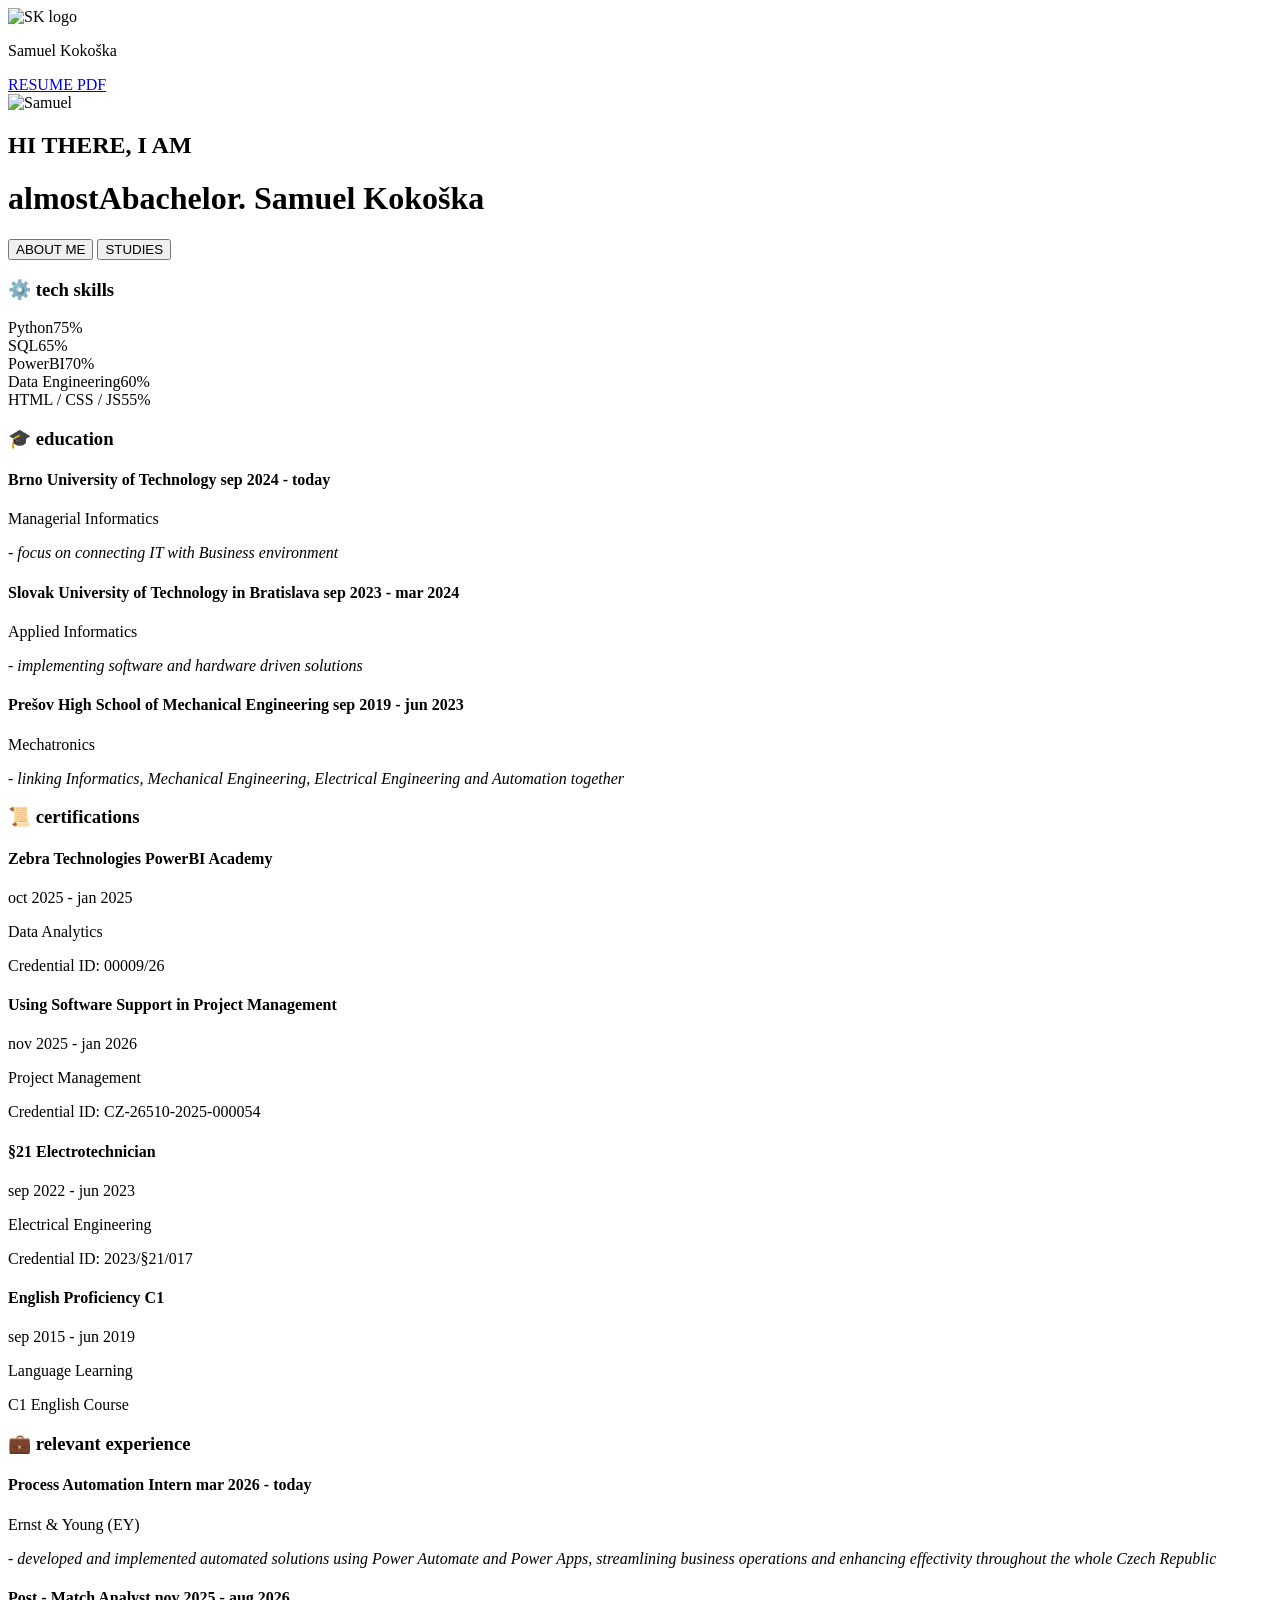
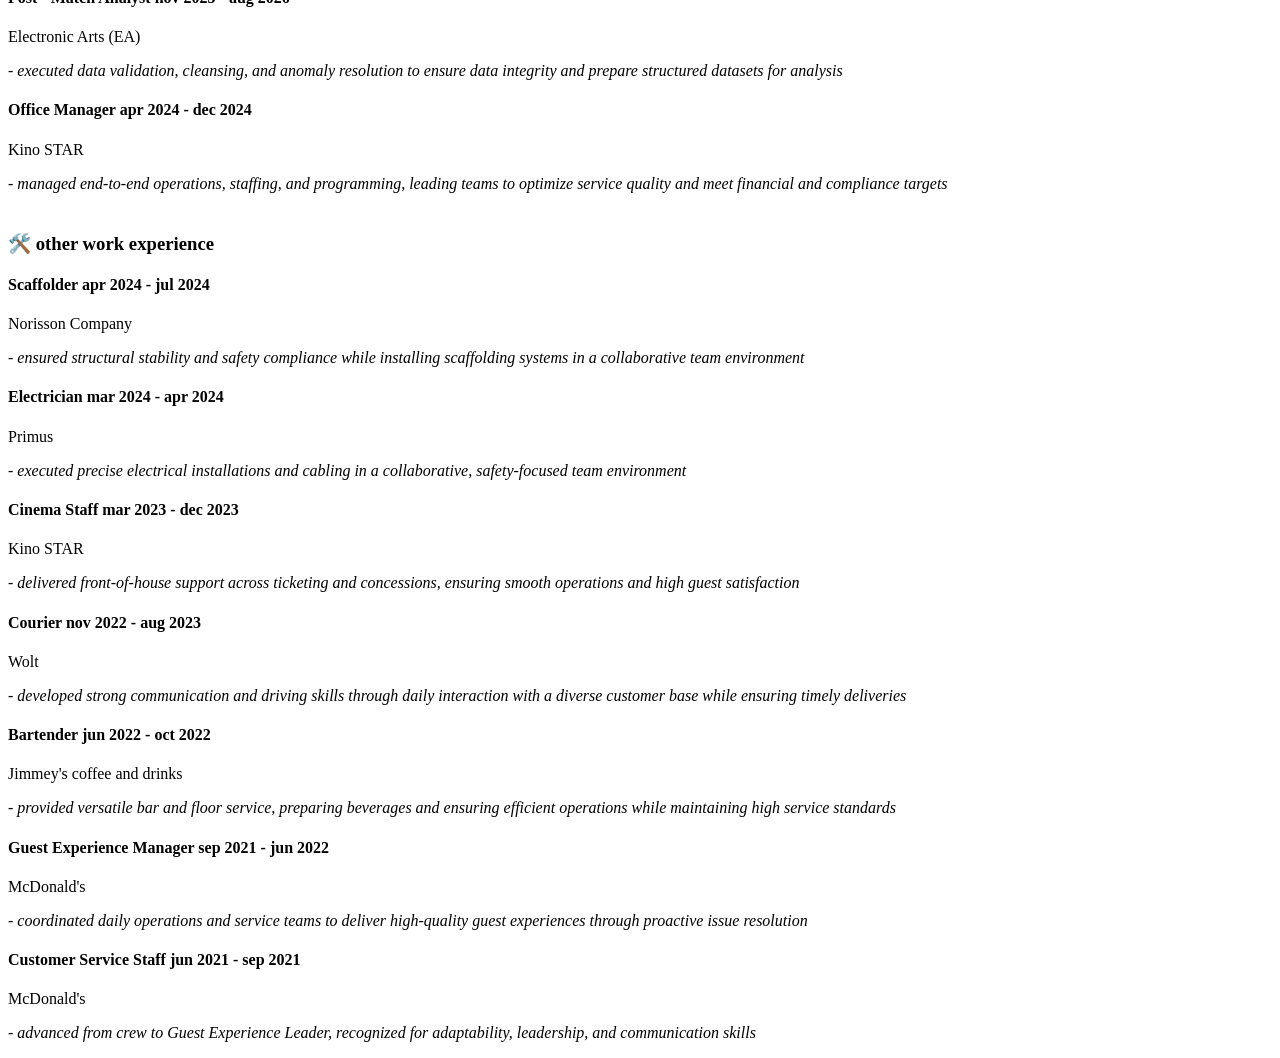
==== public/index.html @ 4f3ff600 "hugo architecture migration" ====
<!DOCTYPE html>
<html lang="sk">
<head>
	<meta name="generator" content="Hugo 0.123.7"><script src="/livereload.js?mindelay=10&amp;v=2&amp;port=1313&amp;path=livereload" data-no-instant defer></script>
    <meta charset="UTF-8">
    <meta name="viewport" content="width=device-width, initial-scale=1.0">
    <title>Samuel Kokoška - Portfolio</title>
    <link rel="stylesheet" href="/css/style.css">
    <link rel="stylesheet" href="https://cdnjs.cloudflare.com/ajax/libs/font-awesome/6.5.1/css/all.min.css">
</head>
<body>
    <div id="scrollProgress"></div>

    <div class="topDiv">
        <div class="logo">
            <img class="sk" alt="SK logo" src="/pic/Untitled-SK.png" height="35" width="35">
            <p>Samuel Kokoška</p>
        </div>
        <a class="hyperlink" href="/documents/SamuelKokoškaCV.pdf" target="_blank">RESUME PDF</a>
    </div>

    <header>
        <div class="introDiv">
            <div class="selfie">
                <img src="/pic/selfie.jpg" alt="Samuel" width="430">
            </div>
            <div class="intro">
                <h2>HI THERE, I AM</h2>
                <h1><span id="typewriterSpan">almostAbachelor.</span> Samuel Kokoška</h1>
            </div>
        </div>

        <nav>
            <button class="button" onclick="switchTab('about', this)">ABOUT ME</button>
            <button class="button" onclick="switchTab('studies', this)">STUDIES</button>
        </nav>
    </header>

    <main>
        
        <section id="about" class="tabContent">
            <h3 class="aboutContenth3">⚙️ tech skills</h3>
            <div class="skillBars">
                
                <div class="skillItem">
                    <div class="skillLabel">
                        <span>Python</span><span class="skillPct">75%</span>
                    </div>
                    <div class="skillTrack"><div class="skillFill" style="width: 75%;"></div></div>
                </div>
                
                <div class="skillItem">
                    <div class="skillLabel">
                        <span>SQL</span><span class="skillPct">65%</span>
                    </div>
                    <div class="skillTrack"><div class="skillFill" style="width: 65%;"></div></div>
                </div>
                
                <div class="skillItem">
                    <div class="skillLabel">
                        <span>PowerBI</span><span class="skillPct">70%</span>
                    </div>
                    <div class="skillTrack"><div class="skillFill" style="width: 70%;"></div></div>
                </div>
                
                <div class="skillItem">
                    <div class="skillLabel">
                        <span>Data Engineering</span><span class="skillPct">60%</span>
                    </div>
                    <div class="skillTrack"><div class="skillFill" style="width: 60%;"></div></div>
                </div>
                
                <div class="skillItem">
                    <div class="skillLabel">
                        <span>HTML / CSS / JS</span><span class="skillPct">55%</span>
                    </div>
                    <div class="skillTrack"><div class="skillFill" style="width: 55%;"></div></div>
                </div>
                
            </div>
        </section>

        
        <section id="studies" class="tabContent">
            <h3 class="edu">🎓 education</h3>
            <div class="timeline">
                
                <div class="timelineItem">
                    <h4 class="title">Brno University of Technology <span class="date">sep 2024 - today</span></h4>
                    <p class="role">Managerial Informatics</p>
                    <p class="desc"><i>- focus on connecting IT with Business environment</i></p>
                </div>
                
                <div class="timelineItem">
                    <h4 class="title">Slovak University of Technology in Bratislava <span class="date">sep 2023 - mar 2024</span></h4>
                    <p class="role">Applied Informatics</p>
                    <p class="desc"><i>- implementing software and hardware driven solutions</i></p>
                </div>
                
                <div class="timelineItem">
                    <h4 class="title">Prešov High School of Mechanical Engineering <span class="date">sep 2019 - jun 2023</span></h4>
                    <p class="role">Mechatronics</p>
                    <p class="desc"><i>- linking Informatics, Mechanical Engineering, Electrical Engineering and Automation together</i></p>
                </div>
                
            </div>

            <h3 class="edu">📜 certifications</h3>
            <div class="certificateGrid">
                
                <div class="certificateItem">
                    <h4 class="title">Zebra Technologies PowerBI Academy</h4>
                    <span class="date">oct 2025 - jan 2025</span>
                    <p class="role">Data Analytics</p>
                    <p class="desc">Credential ID: 00009/26</p>
                </div>
                
                <div class="certificateItem">
                    <h4 class="title">Using Software Support in Project Management</h4>
                    <span class="date">nov 2025 - jan 2026</span>
                    <p class="role">Project Management</p>
                    <p class="desc">Credential ID: CZ-26510-2025-000054</p>
                </div>
                
                <div class="certificateItem">
                    <h4 class="title">§21 Electrotechnician</h4>
                    <span class="date">sep 2022 - jun 2023</span>
                    <p class="role">Electrical Engineering</p>
                    <p class="desc">Credential ID: 2023/§21/017</p>
                </div>
                
                <div class="certificateItem">
                    <h4 class="title">English Proficiency C1</h4>
                    <span class="date">sep 2015 - jun 2019</span>
                    <p class="role">Language Learning</p>
                    <p class="desc">C1 English Course</p>
                </div>
                
            </div>
        </section>

        
        <section id="experience" class="tabContent">
            
            <h3 class="edu">💼 relevant experience</h3>
            <div class="timeline">
                
                <div class="timelineItem">
                    <h4 class="title">Process Automation Intern <span class="date">mar 2026 - today</span></h4>
                    <p class="role">Ernst &amp; Young (EY)</p>
                    <p class="desc"><i>- developed and implemented automated solutions using Power Automate and Power Apps, streamlining business operations and enhancing effectivity throughout the whole Czech Republic</i></p>
                </div>
                
                <div class="timelineItem">
                    <h4 class="title">Post - Match Analyst <span class="date">nov 2025 - aug 2026</span></h4>
                    <p class="role">Electronic Arts (EA)</p>
                    <p class="desc"><i>- executed data validation, cleansing, and anomaly resolution to ensure data integrity and prepare structured datasets for analysis</i></p>
                </div>
                
                <div class="timelineItem">
                    <h4 class="title">Office Manager <span class="date">apr 2024 - dec 2024</span></h4>
                    <p class="role">Kino STAR</p>
                    <p class="desc"><i>- managed end-to-end operations, staffing, and programming, leading teams to optimize service quality and meet financial and compliance targets</i></p>
                </div>
                
            </div>

            
            <h3 class="edu" style="margin-top: 2.5rem;">🛠️ other work experience</h3>
            <div class="timeline">
                
                <div class="timelineItem">
                    <h4 class="title">Scaffolder <span class="date">apr 2024 - jul 2024</span></h4>
                    <p class="role">Norisson Company</p>
                    <p class="desc"><i>- ensured structural stability and safety compliance while installing scaffolding systems in a collaborative team environment</i></p>
                </div>
                
                <div class="timelineItem">
                    <h4 class="title">Electrician <span class="date">mar 2024 - apr 2024</span></h4>
                    <p class="role">Primus</p>
                    <p class="desc"><i>- executed precise electrical installations and cabling in a collaborative, safety-focused team environment</i></p>
                </div>
                
                <div class="timelineItem">
                    <h4 class="title">Cinema Staff <span class="date">mar 2023 - dec 2023</span></h4>
                    <p class="role">Kino STAR</p>
                    <p class="desc"><i>- delivered front-of-house support across ticketing and concessions, ensuring smooth operations and high guest satisfaction</i></p>
                </div>
                
                <div class="timelineItem">
                    <h4 class="title">Courier <span class="date">nov 2022 - aug 2023</span></h4>
                    <p class="role">Wolt</p>
                    <p class="desc"><i>- developed strong communication and driving skills through daily interaction with a diverse customer base while ensuring timely deliveries</i></p>
                </div>
                
                <div class="timelineItem">
                    <h4 class="title">Bartender <span class="date">jun 2022 - oct 2022</span></h4>
                    <p class="role">Jimmey&#39;s coffee and drinks</p>
                    <p class="desc"><i>- provided versatile bar and floor service, preparing beverages and ensuring efficient operations while maintaining high service standards</i></p>
                </div>
                
                <div class="timelineItem">
                    <h4 class="title">Guest Experience Manager <span class="date">sep 2021 - jun 2022</span></h4>
                    <p class="role">McDonald&#39;s</p>
                    <p class="desc"><i>- coordinated daily operations and service teams to deliver high-quality guest experiences through proactive issue resolution</i></p>
                </div>
                
                <div class="timelineItem">
                    <h4 class="title">Customer Service Staff <span class="date">jun 2021 - sep 2021</span></h4>
                    <p class="role">McDonald&#39;s</p>
                    <p class="desc"><i>- advanced from crew to Guest Experience Leader, recognized for adaptability, leadership, and communication skills</i></p>
                </div>
                
            </div>
        </section>
    </main>

    <script src="/js/script.js"></script>
</body>
</html>
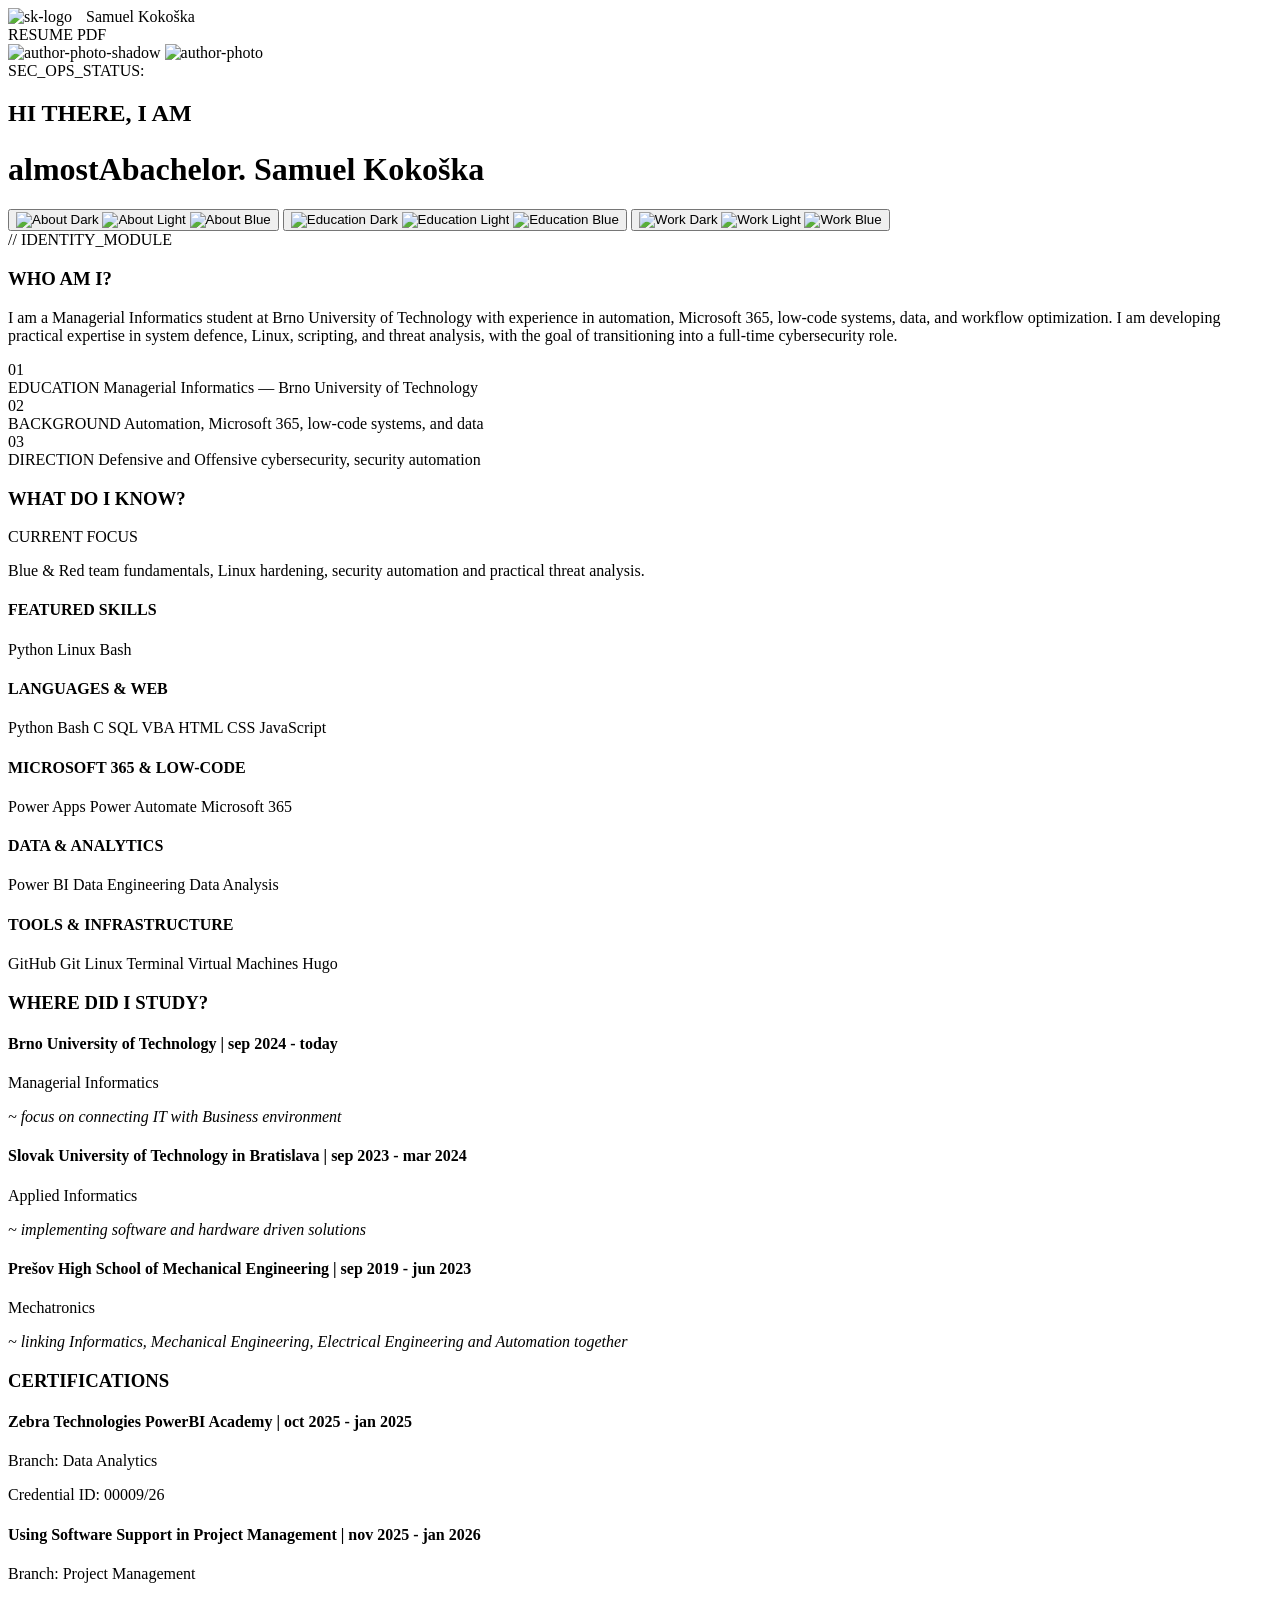
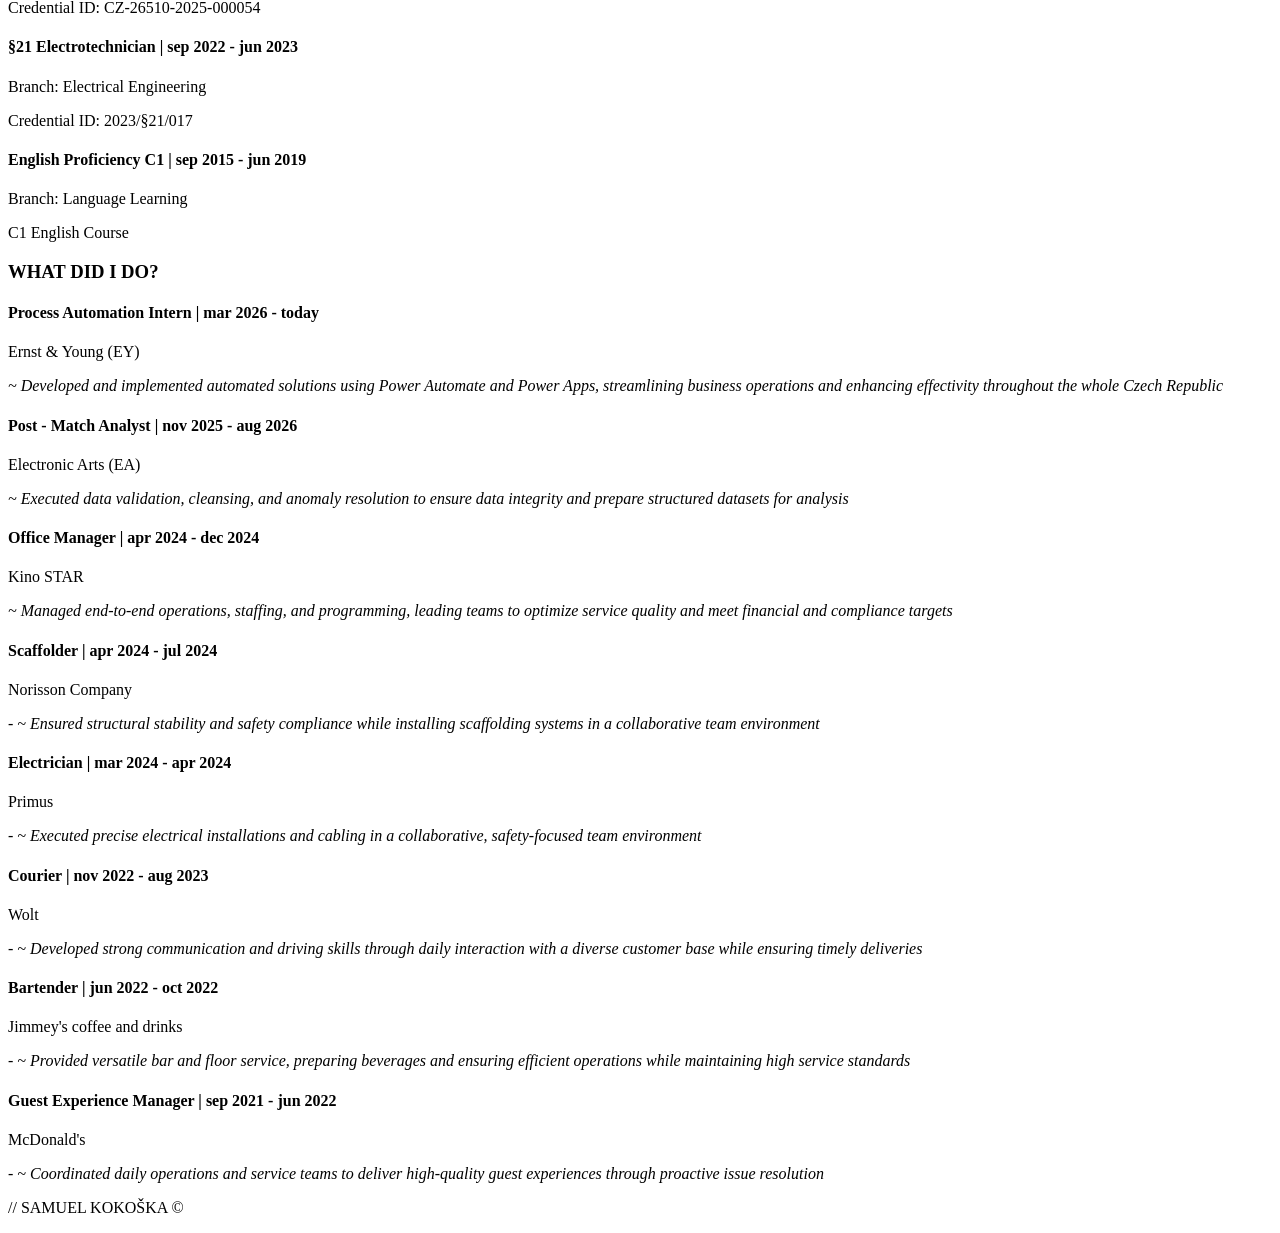
==== commit ef93c198: "main push to prod: added first styling, content and animations" ====
--- a/public/index.html
+++ b/public/index.html
@@ -1,220 +1,356 @@
 <!DOCTYPE html>
 <html lang="sk">
-<head>
+
+    <head>
 	<meta name="generator" content="Hugo 0.123.7"><script src="/livereload.js?mindelay=10&amp;v=2&amp;port=1313&amp;path=livereload" data-no-instant defer></script>
-    <meta charset="UTF-8">
-    <meta name="viewport" content="width=device-width, initial-scale=1.0">
-    <title>Samuel Kokoška - Portfolio</title>
-    <link rel="stylesheet" href="/css/style.css">
-    <link rel="stylesheet" href="https://cdnjs.cloudflare.com/ajax/libs/font-awesome/6.5.1/css/all.min.css">
-</head>
-<body>
-    <div id="scrollProgress"></div>
-
-    <div class="topDiv">
-        <div class="logo">
-            <img class="sk" alt="SK logo" src="/pic/Untitled-SK.png" height="35" width="35">
-            <p>Samuel Kokoška</p>
+        <meta charset="UTF-8">
+        <meta name="viewport" content="width=device-width, initial-scale=1.0">
+        <title>Samuel Kokoška - Portfolio</title>
+        <link rel="icon" type="image/svg+xml" href="/pic/sk-logo.svg">
+        <link rel="stylesheet" href="/css/style.css">
+    </head>
+
+    <body>
+        <body class="debug"></body>
+
+        <div id="contentWrapperId">
+
+            
+            <div id="snowfall-background"></div>
+            <div id="globe-background"></div>
+
+            
+            <div id="topDivId">
+                <div class="logo">
+                    <img class="sk" alt="sk-logo" src="/pic/sk-logo.svg" height="35" width="35">
+                    <span id="logo-author" style="margin-left: 10px">Samuel Kokoška</span>
+                </div>
+                <span class="cvHyperlink" href="/documents/Samuel_Kokoska_CV.pdf" target="_blank">RESUME PDF</span>
+            </div>
+
+            <header>
+                
+                <div id="introDivId">
+                    <div class="introPic">
+                        <img id="authorPhotoShadow" src="/pic/author-photo-shadow.png" alt="author-photo-shadow" width="250">
+                        <img id="authorPhoto" src="/pic/author-photo.png" alt="author-photo" width="250">
+                    </div>
+
+                    <div class="status">
+                        <span class="statusIndicator">SEC_OPS_STATUS: </span><span class="statusDot"></span>
+                    </div>
+                    
+                    <div class="introText">
+                        <h2>HI THERE, I AM<p></p></h2>
+                        <h1>
+                            <span id="typewriterSpan">almostAbachelor. </span>
+                            <span id="authorName">Samuel Kokoška</span>
+                        </h1>
+                    </div>
+                </div>
+
+                
+                <nav id="buttonNavId">
+                    <button class="buttonA" onclick="switchTab('aboutSectionId', this)">
+                        <img src="/pic/about-me-dark.svg" alt="About Dark" class="btn-svg-icon svg-default" />
+                        <img src="/pic/about-me-light.svg" alt="About Light" class="btn-svg-icon svg-hover" />
+                        <img src="/pic/about-me-blue.svg" alt="About Blue" class="btn-svg-icon svg-click" />
+                    </button>
+
+                    <button class="buttonS" onclick="switchTab('educationSectionId', this)">
+                        <img src="/pic/education-dark.svg" alt="Education Dark" class="btn-svg-icon svg-default" />
+                        <img src="/pic/education-light.svg" alt="Education Light" class="btn-svg-icon svg-hover" />
+                        <img src="/pic/education-blue.svg" alt="Education Blue" class="btn-svg-icon svg-click" />
+                    </button>
+                    
+                    <button class="buttonW" onclick="switchTab('workSectionId', this)">
+                        <img src="/pic/work-experience-dark.svg" alt="Work Dark" class="btn-svg-icon svg-default" />
+                        <img src="/pic/work-experience-light.svg" alt="Work Light" class="btn-svg-icon svg-hover" />
+                        <img src="/pic/work-experience-blue.svg" alt="Work Blue" class="btn-svg-icon svg-click" />
+                    </button>
+                </nav>
+            </header>
+
+            <main id="mainId">
+
+                
+                <section id="aboutSectionId" class="tabContent">
+                    <div class="about-background" aria-hidden="true"></div>
+                    <div class="about-overlay" aria-hidden="true"></div>
+
+                    <div class="aboutWrapper">
+                        <div class="sectionTag">// IDENTITY_MODULE</div>
+                        <h3 class="aboutHeader">WHO AM I?</h3>
+
+                        <p class="aboutSummary">
+                            <span class="aboutParagraph">I am a Managerial Informatics student at Brno University of Technology with experience in automation, Microsoft 365, low-code systems, data, and workflow optimization. I am developing practical expertise in system defence, Linux, scripting, and threat analysis, with the goal of transitioning into a full-time cybersecurity role.</span>
+                        </p>
+
+                        <div class="aboutList">
+                            
+                                <div class="aboutItem">
+                                    <span class="aboutNum">01</span>
+                                    <div class="aboutDesc">
+                                        <span class="aboutLabel">EDUCATION</span>
+                                        <span class="aboutValue">Managerial Informatics — Brno University of Technology</span>
+                                    </div>
+                                </div>
+                            
+                                <div class="aboutItem">
+                                    <span class="aboutNum">02</span>
+                                    <div class="aboutDesc">
+                                        <span class="aboutLabel">BACKGROUND</span>
+                                        <span class="aboutValue">Automation, Microsoft 365, low-code systems, and data</span>
+                                    </div>
+                                </div>
+                            
+                                <div class="aboutItem">
+                                    <span class="aboutNum">03</span>
+                                    <div class="aboutDesc">
+                                        <span class="aboutLabel">DIRECTION</span>
+                                        <span class="aboutValue">Defensive and Offensive cybersecurity, security automation</span>
+                                    </div>
+                                </div>
+                            
+                        </div>
+
+                    </div>
+                </section>
+
+                
+                <section id="skillsSectionId" class="tabContent">
+                    <h3 class="skillsHeader">WHAT DO I KNOW?</h3>
+
+                    
+                    
+                    <div class="focusCard cyber-corners">
+                        <div class="cardHeader">
+                            <span class="cardTitle">CURRENT FOCUS</span>
+                        </div>
+                        <p class="focusText">Blue &amp; Red team fundamentals, Linux hardening, security automation and practical threat analysis.</p>
+                    </div>
+                    
+
+                    
+                    
+                    <div class="skillsCategory">
+                        <h4 class="title">FEATURED SKILLS</h4>
+                        <div class="pill-group">
+                            
+                                <span class="pill pill--featured">Python</span>
+                            
+                                <span class="pill pill--featured">Linux</span>
+                            
+                                <span class="pill pill--featured">Bash</span>
+                            
+                        </div>
+                    </div>
+                    
+
+                    
+                    
+                        <div class="skillsCategory">
+                            <h4 class="title">LANGUAGES &amp; WEB</h4>
+                            <div class="pill-group">
+                                
+                                    <span class="pill">Python</span>
+                                
+                                    <span class="pill">Bash</span>
+                                
+                                    <span class="pill">C</span>
+                                
+                                    <span class="pill">SQL</span>
+                                
+                                    <span class="pill">VBA</span>
+                                
+                                    <span class="pill">HTML</span>
+                                
+                                    <span class="pill">CSS</span>
+                                
+                                    <span class="pill">JavaScript</span>
+                                
+                            </div>
+                        </div>
+                    
+                        <div class="skillsCategory">
+                            <h4 class="title">MICROSOFT 365 &amp; LOW-CODE</h4>
+                            <div class="pill-group">
+                                
+                                    <span class="pill">Power Apps</span>
+                                
+                                    <span class="pill">Power Automate</span>
+                                
+                                    <span class="pill">Microsoft 365</span>
+                                
+                            </div>
+                        </div>
+                    
+                        <div class="skillsCategory">
+                            <h4 class="title">DATA &amp; ANALYTICS</h4>
+                            <div class="pill-group">
+                                
+                                    <span class="pill">Power BI</span>
+                                
+                                    <span class="pill">Data Engineering</span>
+                                
+                                    <span class="pill">Data Analysis</span>
+                                
+                            </div>
+                        </div>
+                    
+                        <div class="skillsCategory">
+                            <h4 class="title">TOOLS &amp; INFRASTRUCTURE</h4>
+                            <div class="pill-group">
+                                
+                                    <span class="pill">GitHub</span>
+                                
+                                    <span class="pill">Git</span>
+                                
+                                    <span class="pill">Linux</span>
+                                
+                                    <span class="pill">Terminal</span>
+                                
+                                    <span class="pill">Virtual Machines</span>
+                                
+                                    <span class="pill">Hugo</span>
+                                
+                            </div>
+                        </div>
+                    
+                </section>
+
+                
+                <section id="educationSectionId" class="tabContent">
+
+                    <h3 class="educationHeader">WHERE DID I STUDY?</h3>
+                    <div class="timeline">
+                        
+                        <div class="timelineItem">
+                            <h4 class="title"><b>Brno University of Technology</b> | <span class="date">sep 2024 - today</span></h4>
+                            <p class="role">Managerial Informatics</p>
+                            <p class="desc"><i> ~ focus on connecting IT with Business environment</i></p>
+                        </div>
+                        
+                        <div class="timelineItem">
+                            <h4 class="title"><b>Slovak University of Technology in Bratislava</b> | <span class="date">sep 2023 - mar 2024</span></h4>
+                            <p class="role">Applied Informatics</p>
+                            <p class="desc"><i> ~ implementing software and hardware driven solutions</i></p>
+                        </div>
+                        
+                        <div class="timelineItem">
+                            <h4 class="title"><b>Prešov High School of Mechanical Engineering</b> | <span class="date">sep 2019 - jun 2023</span></h4>
+                            <p class="role">Mechatronics</p>
+                            <p class="desc"><i> ~ linking Informatics, Mechanical Engineering, Electrical Engineering and Automation together</i></p>
+                        </div>
+                        
+                    </div>
+
+                    <h3 class="certificationsHeader">CERTIFICATIONS</h3>
+                    <div class="certificateGrid">
+                        
+                        <div class="item">
+                            <h4 class="title"><b>Zebra Technologies PowerBI Academy</b> | <span class="date">oct 2025 - jan 2025</span></h4>
+                            <p class="role">Branch: Data Analytics</p>
+                            <p class="desc">Credential ID: 00009/26</p>
+                        </div>
+                        
+                        <div class="item">
+                            <h4 class="title"><b>Using Software Support in Project Management</b> | <span class="date">nov 2025 - jan 2026</span></h4>
+                            <p class="role">Branch: Project Management</p>
+                            <p class="desc">Credential ID: CZ-26510-2025-000054</p>
+                        </div>
+                        
+                        <div class="item">
+                            <h4 class="title"><b>§21 Electrotechnician</b> | <span class="date">sep 2022 - jun 2023</span></h4>
+                            <p class="role">Branch: Electrical Engineering</p>
+                            <p class="desc">Credential ID: 2023/§21/017</p>
+                        </div>
+                        
+                        <div class="item">
+                            <h4 class="title"><b>English Proficiency C1</b> | <span class="date">sep 2015 - jun 2019</span></h4>
+                            <p class="role">Branch: Language Learning</p>
+                            <p class="desc">C1 English Course</p>
+                        </div>
+                        
+                    </div>
+
+                </section>
+
+                
+                <section id="workSectionId" class="tabContent">
+
+                    <h3 class="workHeader">WHAT DID I DO?</h3>
+
+                    <div class="timeline">
+                        
+                        <div class="timelineItem">
+                            <h4 class="title"><b>Process Automation Intern</b> <span> | </span> <span class="date">mar 2026 - today</span></h4>
+                            <p class="role">Ernst &amp; Young (EY)</p>
+                            <p class="desc"><i> ~ Developed and implemented automated solutions using Power Automate and Power Apps, streamlining business operations and enhancing effectivity throughout the whole Czech Republic</i></p>
+                        </div>
+                        
+                        <div class="timelineItem">
+                            <h4 class="title"><b>Post - Match Analyst</b> <span> | </span> <span class="date">nov 2025 - aug 2026</span></h4>
+                            <p class="role">Electronic Arts (EA)</p>
+                            <p class="desc"><i> ~ Executed data validation, cleansing, and anomaly resolution to ensure data integrity and prepare structured datasets for analysis</i></p>
+                        </div>
+                        
+                        <div class="timelineItem">
+                            <h4 class="title"><b>Office Manager</b> <span> | </span> <span class="date">apr 2024 - dec 2024</span></h4>
+                            <p class="role">Kino STAR</p>
+                            <p class="desc"><i> ~ Managed end-to-end operations, staffing, and programming, leading teams to optimize service quality and meet financial and compliance targets</i></p>
+                        </div>
+                        
+                    </div>
+
+                    <div class="timeline">
+                        
+                        <div class="timelineItem">
+                            <h4 class="title"><b>Scaffolder</b> <span> | </span> <span class="date">apr 2024 - jul 2024</span></h4>
+                            <p class="role">Norisson Company</p>
+                            <p class="desc"><i>- ~ Ensured structural stability and safety compliance while installing scaffolding systems in a collaborative team environment</i></p>
+                        </div>
+                        
+                        <div class="timelineItem">
+                            <h4 class="title"><b>Electrician</b> <span> | </span> <span class="date">mar 2024 - apr 2024</span></h4>
+                            <p class="role">Primus</p>
+                            <p class="desc"><i>- ~ Executed precise electrical installations and cabling in a collaborative, safety-focused team environment</i></p>
+                        </div>
+                        
+                        <div class="timelineItem">
+                            <h4 class="title"><b>Courier</b> <span> | </span> <span class="date">nov 2022 - aug 2023</span></h4>
+                            <p class="role">Wolt</p>
+                            <p class="desc"><i>- ~ Developed strong communication and driving skills through daily interaction with a diverse customer base while ensuring timely deliveries</i></p>
+                        </div>
+                        
+                        <div class="timelineItem">
+                            <h4 class="title"><b>Bartender</b> <span> | </span> <span class="date">jun 2022 - oct 2022</span></h4>
+                            <p class="role">Jimmey&#39;s coffee and drinks</p>
+                            <p class="desc"><i>- ~ Provided versatile bar and floor service, preparing beverages and ensuring efficient operations while maintaining high service standards</i></p>
+                        </div>
+                        
+                        <div class="timelineItem">
+                            <h4 class="title"><b>Guest Experience Manager</b> <span> | </span> <span class="date">sep 2021 - jun 2022</span></h4>
+                            <p class="role">McDonald&#39;s</p>
+                            <p class="desc"><i>- ~ Coordinated daily operations and service teams to deliver high-quality guest experiences through proactive issue resolution</i></p>
+                        </div>
+                        
+                    </div>
+
+                </section>
+
+            </main>
         </div>
-        <a class="hyperlink" href="/documents/SamuelKokoškaCV.pdf" target="_blank">RESUME PDF</a>
-    </div>
-
-    <header>
-        <div class="introDiv">
-            <div class="selfie">
-                <img src="/pic/selfie.jpg" alt="Samuel" width="430">
-            </div>
-            <div class="intro">
-                <h2>HI THERE, I AM</h2>
-                <h1><span id="typewriterSpan">almostAbachelor.</span> Samuel Kokoška</h1>
-            </div>
-        </div>
-
-        <nav>
-            <button class="button" onclick="switchTab('about', this)">ABOUT ME</button>
-            <button class="button" onclick="switchTab('studies', this)">STUDIES</button>
-        </nav>
-    </header>
-
-    <main>
-        
-        <section id="about" class="tabContent">
-            <h3 class="aboutContenth3">⚙️ tech skills</h3>
-            <div class="skillBars">
-                
-                <div class="skillItem">
-                    <div class="skillLabel">
-                        <span>Python</span><span class="skillPct">75%</span>
-                    </div>
-                    <div class="skillTrack"><div class="skillFill" style="width: 75%;"></div></div>
-                </div>
-                
-                <div class="skillItem">
-                    <div class="skillLabel">
-                        <span>SQL</span><span class="skillPct">65%</span>
-                    </div>
-                    <div class="skillTrack"><div class="skillFill" style="width: 65%;"></div></div>
-                </div>
-                
-                <div class="skillItem">
-                    <div class="skillLabel">
-                        <span>PowerBI</span><span class="skillPct">70%</span>
-                    </div>
-                    <div class="skillTrack"><div class="skillFill" style="width: 70%;"></div></div>
-                </div>
-                
-                <div class="skillItem">
-                    <div class="skillLabel">
-                        <span>Data Engineering</span><span class="skillPct">60%</span>
-                    </div>
-                    <div class="skillTrack"><div class="skillFill" style="width: 60%;"></div></div>
-                </div>
-                
-                <div class="skillItem">
-                    <div class="skillLabel">
-                        <span>HTML / CSS / JS</span><span class="skillPct">55%</span>
-                    </div>
-                    <div class="skillTrack"><div class="skillFill" style="width: 55%;"></div></div>
-                </div>
-                
-            </div>
-        </section>
-
-        
-        <section id="studies" class="tabContent">
-            <h3 class="edu">🎓 education</h3>
-            <div class="timeline">
-                
-                <div class="timelineItem">
-                    <h4 class="title">Brno University of Technology <span class="date">sep 2024 - today</span></h4>
-                    <p class="role">Managerial Informatics</p>
-                    <p class="desc"><i>- focus on connecting IT with Business environment</i></p>
-                </div>
-                
-                <div class="timelineItem">
-                    <h4 class="title">Slovak University of Technology in Bratislava <span class="date">sep 2023 - mar 2024</span></h4>
-                    <p class="role">Applied Informatics</p>
-                    <p class="desc"><i>- implementing software and hardware driven solutions</i></p>
-                </div>
-                
-                <div class="timelineItem">
-                    <h4 class="title">Prešov High School of Mechanical Engineering <span class="date">sep 2019 - jun 2023</span></h4>
-                    <p class="role">Mechatronics</p>
-                    <p class="desc"><i>- linking Informatics, Mechanical Engineering, Electrical Engineering and Automation together</i></p>
-                </div>
-                
-            </div>
-
-            <h3 class="edu">📜 certifications</h3>
-            <div class="certificateGrid">
-                
-                <div class="certificateItem">
-                    <h4 class="title">Zebra Technologies PowerBI Academy</h4>
-                    <span class="date">oct 2025 - jan 2025</span>
-                    <p class="role">Data Analytics</p>
-                    <p class="desc">Credential ID: 00009/26</p>
-                </div>
-                
-                <div class="certificateItem">
-                    <h4 class="title">Using Software Support in Project Management</h4>
-                    <span class="date">nov 2025 - jan 2026</span>
-                    <p class="role">Project Management</p>
-                    <p class="desc">Credential ID: CZ-26510-2025-000054</p>
-                </div>
-                
-                <div class="certificateItem">
-                    <h4 class="title">§21 Electrotechnician</h4>
-                    <span class="date">sep 2022 - jun 2023</span>
-                    <p class="role">Electrical Engineering</p>
-                    <p class="desc">Credential ID: 2023/§21/017</p>
-                </div>
-                
-                <div class="certificateItem">
-                    <h4 class="title">English Proficiency C1</h4>
-                    <span class="date">sep 2015 - jun 2019</span>
-                    <p class="role">Language Learning</p>
-                    <p class="desc">C1 English Course</p>
-                </div>
-                
-            </div>
-        </section>
-
-        
-        <section id="experience" class="tabContent">
-            
-            <h3 class="edu">💼 relevant experience</h3>
-            <div class="timeline">
-                
-                <div class="timelineItem">
-                    <h4 class="title">Process Automation Intern <span class="date">mar 2026 - today</span></h4>
-                    <p class="role">Ernst &amp; Young (EY)</p>
-                    <p class="desc"><i>- developed and implemented automated solutions using Power Automate and Power Apps, streamlining business operations and enhancing effectivity throughout the whole Czech Republic</i></p>
-                </div>
-                
-                <div class="timelineItem">
-                    <h4 class="title">Post - Match Analyst <span class="date">nov 2025 - aug 2026</span></h4>
-                    <p class="role">Electronic Arts (EA)</p>
-                    <p class="desc"><i>- executed data validation, cleansing, and anomaly resolution to ensure data integrity and prepare structured datasets for analysis</i></p>
-                </div>
-                
-                <div class="timelineItem">
-                    <h4 class="title">Office Manager <span class="date">apr 2024 - dec 2024</span></h4>
-                    <p class="role">Kino STAR</p>
-                    <p class="desc"><i>- managed end-to-end operations, staffing, and programming, leading teams to optimize service quality and meet financial and compliance targets</i></p>
-                </div>
-                
-            </div>
-
-            
-            <h3 class="edu" style="margin-top: 2.5rem;">🛠️ other work experience</h3>
-            <div class="timeline">
-                
-                <div class="timelineItem">
-                    <h4 class="title">Scaffolder <span class="date">apr 2024 - jul 2024</span></h4>
-                    <p class="role">Norisson Company</p>
-                    <p class="desc"><i>- ensured structural stability and safety compliance while installing scaffolding systems in a collaborative team environment</i></p>
-                </div>
-                
-                <div class="timelineItem">
-                    <h4 class="title">Electrician <span class="date">mar 2024 - apr 2024</span></h4>
-                    <p class="role">Primus</p>
-                    <p class="desc"><i>- executed precise electrical installations and cabling in a collaborative, safety-focused team environment</i></p>
-                </div>
-                
-                <div class="timelineItem">
-                    <h4 class="title">Cinema Staff <span class="date">mar 2023 - dec 2023</span></h4>
-                    <p class="role">Kino STAR</p>
-                    <p class="desc"><i>- delivered front-of-house support across ticketing and concessions, ensuring smooth operations and high guest satisfaction</i></p>
-                </div>
-                
-                <div class="timelineItem">
-                    <h4 class="title">Courier <span class="date">nov 2022 - aug 2023</span></h4>
-                    <p class="role">Wolt</p>
-                    <p class="desc"><i>- developed strong communication and driving skills through daily interaction with a diverse customer base while ensuring timely deliveries</i></p>
-                </div>
-                
-                <div class="timelineItem">
-                    <h4 class="title">Bartender <span class="date">jun 2022 - oct 2022</span></h4>
-                    <p class="role">Jimmey&#39;s coffee and drinks</p>
-                    <p class="desc"><i>- provided versatile bar and floor service, preparing beverages and ensuring efficient operations while maintaining high service standards</i></p>
-                </div>
-                
-                <div class="timelineItem">
-                    <h4 class="title">Guest Experience Manager <span class="date">sep 2021 - jun 2022</span></h4>
-                    <p class="role">McDonald&#39;s</p>
-                    <p class="desc"><i>- coordinated daily operations and service teams to deliver high-quality guest experiences through proactive issue resolution</i></p>
-                </div>
-                
-                <div class="timelineItem">
-                    <h4 class="title">Customer Service Staff <span class="date">jun 2021 - sep 2021</span></h4>
-                    <p class="role">McDonald&#39;s</p>
-                    <p class="desc"><i>- advanced from crew to Guest Experience Leader, recognized for adaptability, leadership, and communication skills</i></p>
-                </div>
-                
-            </div>
-        </section>
-    </main>
-
-    <script src="/js/script.js"></script>
-</body>
+
+        <footer id="siteFooterId">
+            <p class="footer-author">// SAMUEL KOKOŠKA © <span id="currentYear"></span></p>
+        </footer>
+
+        <script type="module" src="/js/globe.js"></script>
+        <script src="/js/snowfall.js"></script>
+        <script src="/js/switchTab.js"></script>
+        <script src="/js/scroll.js"></script>
+        <script src="/js/clock.js"></script>
+    </body>
+
 </html>
